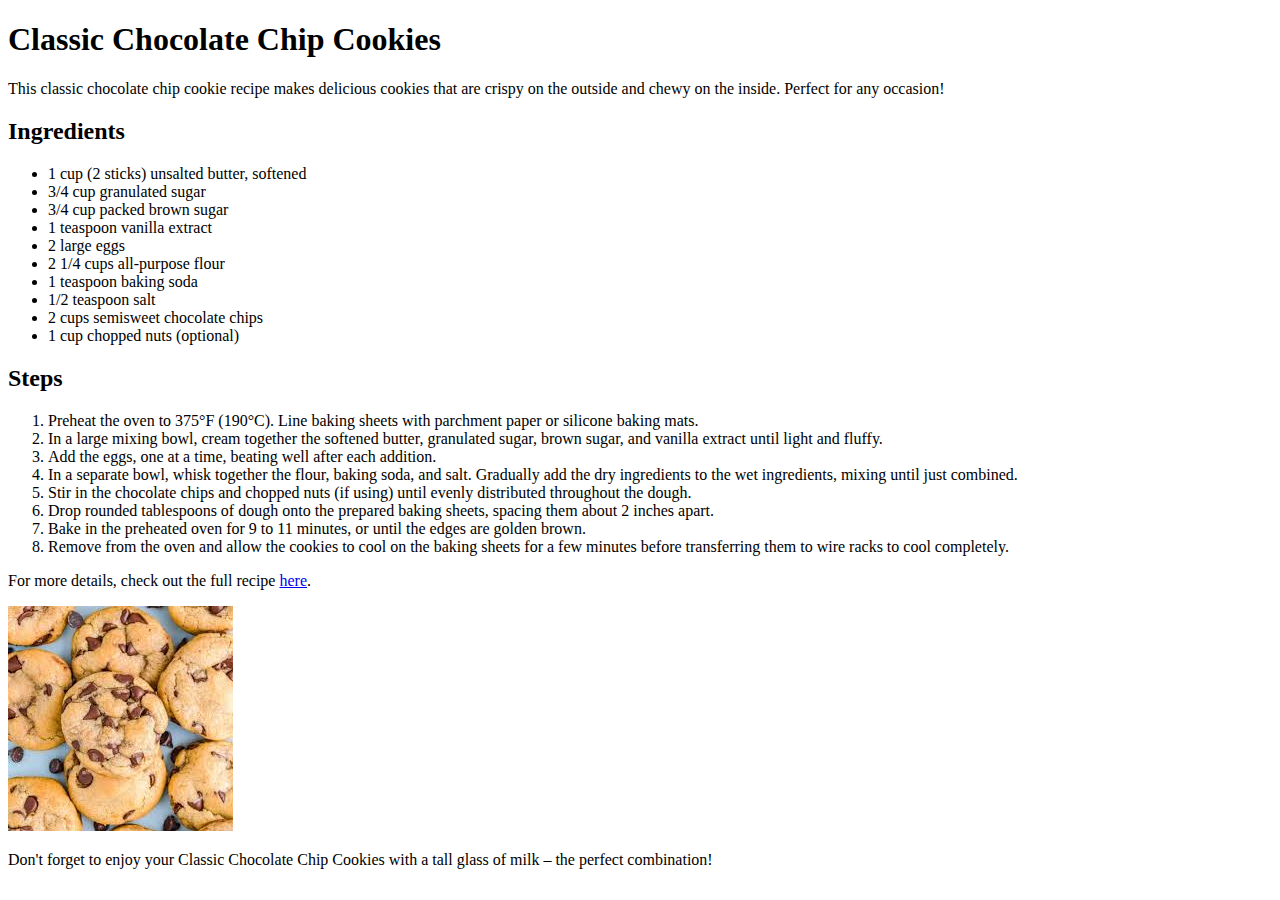
==== index.html @ 0fb5e082 "first commit" ====
<!DOCTYPE html>
<html lang="en">
<head>
    <meta charset="UTF-8">
    <meta name="viewport" content="width=device-width, initial-scale=1.0">
    <title>Classic Chocolate Chip Cookies Recipe</title>
</head>
<body>
    <!-- Header and Description -->
    <h1>Classic Chocolate Chip Cookies</h1>
    <p>This classic chocolate chip cookie recipe makes delicious cookies that are crispy on the outside and chewy on the inside. Perfect for any occasion!</p>

    <!-- Ingredients List -->
    <h2>Ingredients</h2>
    <ul>
        <li>1 cup (2 sticks) unsalted butter, softened</li>
        <li>3/4 cup granulated sugar</li>
        <li>3/4 cup packed brown sugar</li>
        <li>1 teaspoon vanilla extract</li>
        <li>2 large eggs</li>
        <li>2 1/4 cups all-purpose flour</li>
        <li>1 teaspoon baking soda</li>
        <li>1/2 teaspoon salt</li>
        <li>2 cups semisweet chocolate chips</li>
        <li>1 cup chopped nuts (optional)</li>
    </ul>

    <!-- Steps List -->
    <h2>Steps</h2>
    <ol>
        <li>Preheat the oven to 375°F (190°C). Line baking sheets with parchment paper or silicone baking mats.</li>
        <li>In a large mixing bowl, cream together the softened butter, granulated sugar, brown sugar, and vanilla extract until light and fluffy.</li>
        <li>Add the eggs, one at a time, beating well after each addition.</li>
        <li>In a separate bowl, whisk together the flour, baking soda, and salt. Gradually add the dry ingredients to the wet ingredients, mixing until just combined.</li>
        <li>Stir in the chocolate chips and chopped nuts (if using) until evenly distributed throughout the dough.</li>
        <li>Drop rounded tablespoons of dough onto the prepared baking sheets, spacing them about 2 inches apart.</li>
        <li>Bake in the preheated oven for 9 to 11 minutes, or until the edges are golden brown.</li>
        <li>Remove from the oven and allow the cookies to cool on the baking sheets for a few minutes before transferring them to wire racks to cool completely.</li>
    </ol>

    <!-- Hyperlink to the Recipe -->
    <p>For more details, check out the full recipe <a href="https://www.ghirardelli.com/recipes/classic-chocolate-chip-cookies-rec1016">here</a>.</p>

    <!-- Image of Chocolate Chip Cookies -->
    <img src="images.jpeg" alt="Yummy Chocolate Chip Cookies">

    <!-- Special Characters Paragraph -->
    <p>Don't forget to enjoy your Classic Chocolate Chip Cookies with a tall glass of milk &ndash; the perfect combination!</p>

    <!-- Comments -->
    <!-- Header and description section: Provides the title and a brief description of the recipe -->
    <!-- Ingredients list section: Lists all the ingredients needed for the recipe in an unordered list -->
    <!-- Steps list section: Lists the steps to follow for the recipe in an ordered list -->
    <!-- Hyperlink section: Provides a link to the original recipe on the Ghirardelli website -->
    <!-- Image section: Displays an image of chocolate chip cookies -->
    <!-- Special characters paragraph: Includes a paragraph with a special character (ndash) encoded properly -->
</body>
</html>
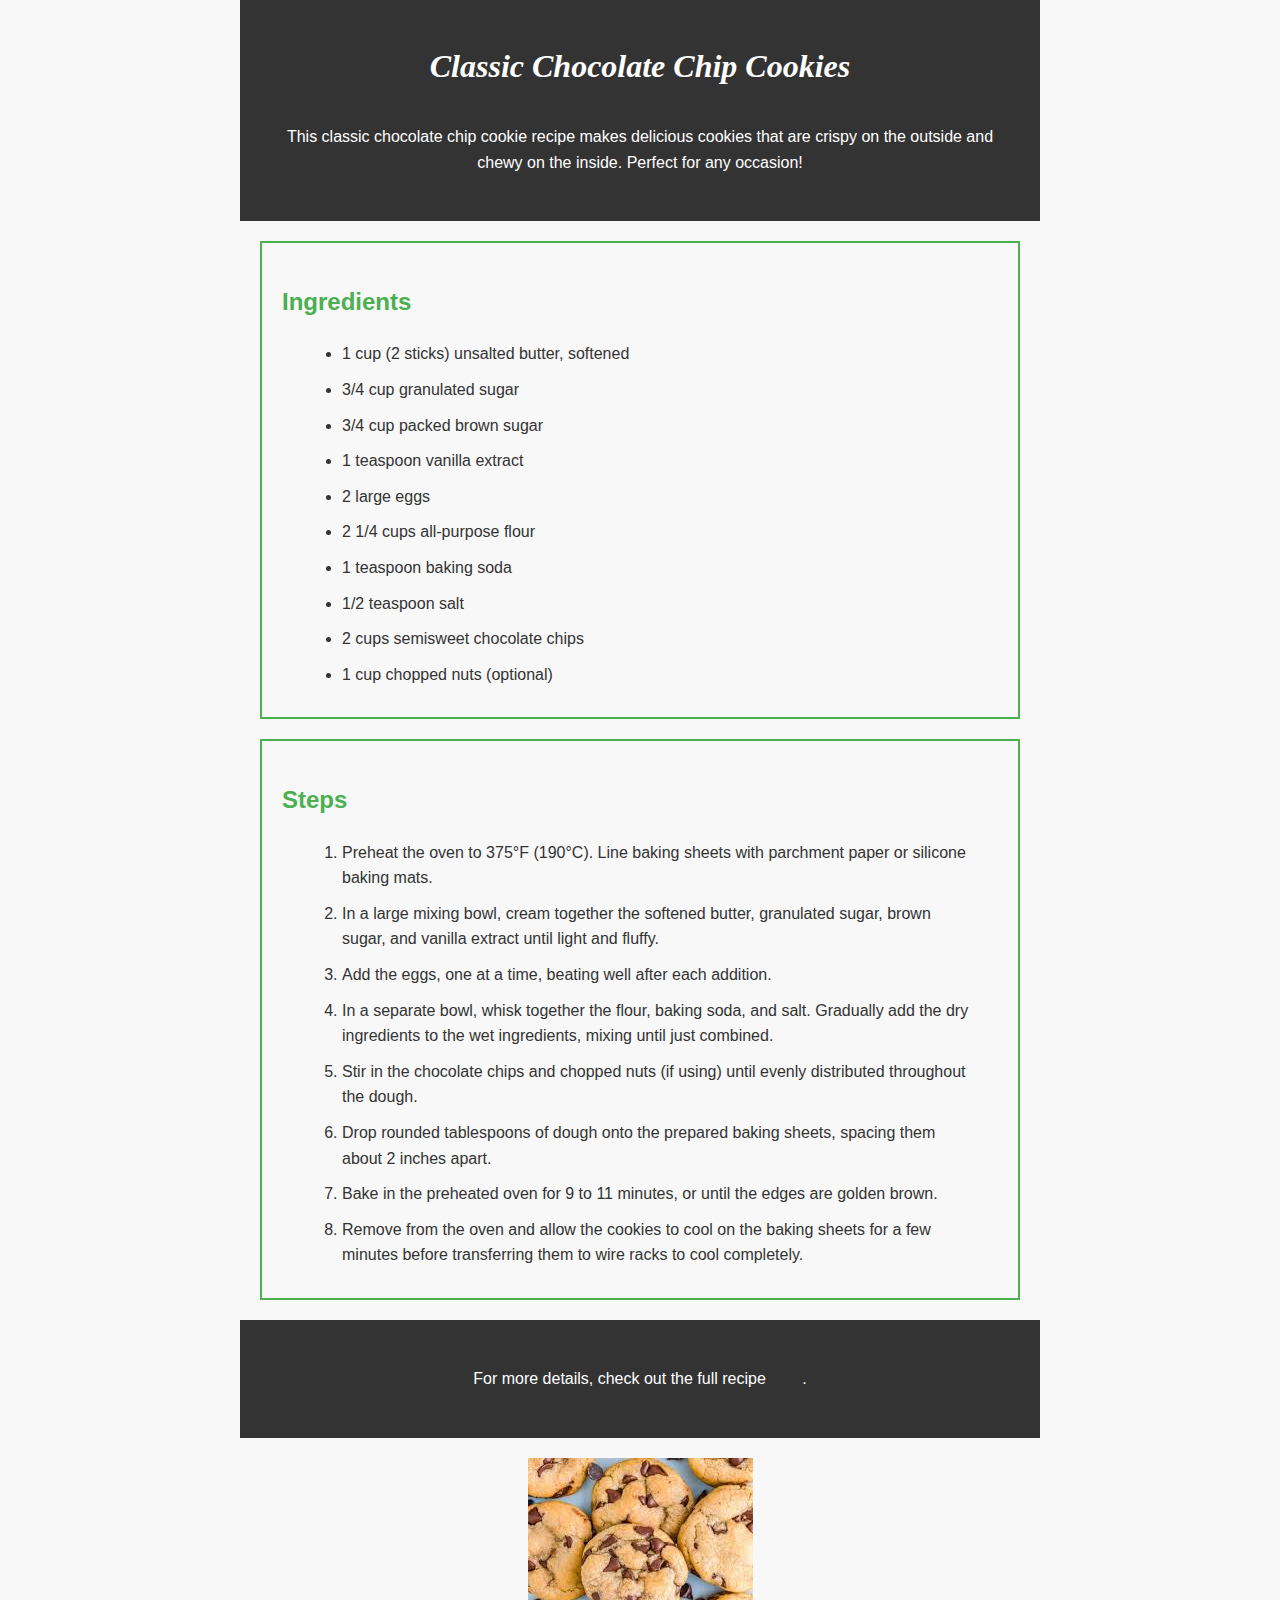
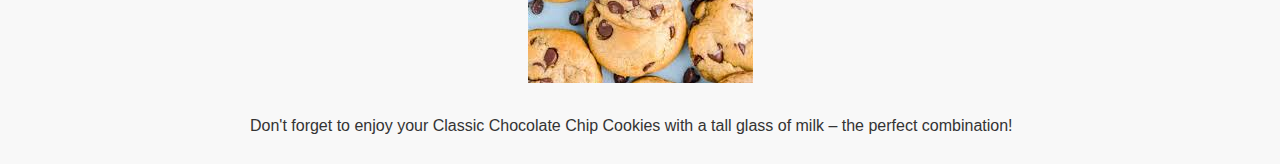
==== commit 19b4b308: "first commit" ====
--- a/index.html
+++ b/index.html
@@ -1,18 +1,26 @@
 <!DOCTYPE html>
 <html lang="en">
-<head>
-    <meta charset="UTF-8">
-    <meta name="viewport" content="width=device-width, initial-scale=1.0">
+  <head>
+    <meta charset="UTF-8" />
+    <meta name="viewport" content="width=device-width, initial-scale=1.0" />
     <title>Classic Chocolate Chip Cookies Recipe</title>
-</head>
-<body>
+    <link rel="stylesheet" href="styles.css" />
+  </head>
+  <body>
     <!-- Header and Description -->
-    <h1>Classic Chocolate Chip Cookies</h1>
-    <p>This classic chocolate chip cookie recipe makes delicious cookies that are crispy on the outside and chewy on the inside. Perfect for any occasion!</p>
+    <header id="main-header">
+      <h1 class="recipe-title">Classic Chocolate Chip Cookies</h1>
+      <p>
+        This classic chocolate chip cookie recipe makes delicious cookies that
+        are crispy on the outside and chewy on the inside. Perfect for any
+        occasion!
+      </p>
+    </header>
 
     <!-- Ingredients List -->
-    <h2>Ingredients</h2>
-    <ul>
+    <section id="ingredients">
+      <h2>Ingredients</h2>
+      <ul>
         <li>1 cup (2 sticks) unsalted butter, softened</li>
         <li>3/4 cup granulated sugar</li>
         <li>3/4 cup packed brown sugar</li>
@@ -23,36 +31,65 @@
         <li>1/2 teaspoon salt</li>
         <li>2 cups semisweet chocolate chips</li>
         <li>1 cup chopped nuts (optional)</li>
-    </ul>
+      </ul>
+    </section>
 
     <!-- Steps List -->
-    <h2>Steps</h2>
-    <ol>
-        <li>Preheat the oven to 375°F (190°C). Line baking sheets with parchment paper or silicone baking mats.</li>
-        <li>In a large mixing bowl, cream together the softened butter, granulated sugar, brown sugar, and vanilla extract until light and fluffy.</li>
+    <section id="steps">
+      <h2>Steps</h2>
+      <ol>
+        <li>
+          Preheat the oven to 375°F (190°C). Line baking sheets with parchment
+          paper or silicone baking mats.
+        </li>
+        <li>
+          In a large mixing bowl, cream together the softened butter, granulated
+          sugar, brown sugar, and vanilla extract until light and fluffy.
+        </li>
         <li>Add the eggs, one at a time, beating well after each addition.</li>
-        <li>In a separate bowl, whisk together the flour, baking soda, and salt. Gradually add the dry ingredients to the wet ingredients, mixing until just combined.</li>
-        <li>Stir in the chocolate chips and chopped nuts (if using) until evenly distributed throughout the dough.</li>
-        <li>Drop rounded tablespoons of dough onto the prepared baking sheets, spacing them about 2 inches apart.</li>
-        <li>Bake in the preheated oven for 9 to 11 minutes, or until the edges are golden brown.</li>
-        <li>Remove from the oven and allow the cookies to cool on the baking sheets for a few minutes before transferring them to wire racks to cool completely.</li>
-    </ol>
+        <li>
+          In a separate bowl, whisk together the flour, baking soda, and salt.
+          Gradually add the dry ingredients to the wet ingredients, mixing until
+          just combined.
+        </li>
+        <li>
+          Stir in the chocolate chips and chopped nuts (if using) until evenly
+          distributed throughout the dough.
+        </li>
+        <li>
+          Drop rounded tablespoons of dough onto the prepared baking sheets,
+          spacing them about 2 inches apart.
+        </li>
+        <li>
+          Bake in the preheated oven for 9 to 11 minutes, or until the edges are
+          golden brown.
+        </li>
+        <li>
+          Remove from the oven and allow the cookies to cool on the baking
+          sheets for a few minutes before transferring them to wire racks to
+          cool completely.
+        </li>
+      </ol>
+    </section>
 
     <!-- Hyperlink to the Recipe -->
-    <p>For more details, check out the full recipe <a href="https://www.ghirardelli.com/recipes/classic-chocolate-chip-cookies-rec1016">here</a>.</p>
+    <footer id="main-footer">
+      <p>
+        For more details, check out the full recipe
+        <a
+          href="https://www.ghirardelli.com/recipes/classic-chocolate-chip-cookies-rec1016"
+          >here</a
+        >.
+      </p>
+    </footer>
 
     <!-- Image of Chocolate Chip Cookies -->
-    <img src="images.jpeg" alt="Yummy Chocolate Chip Cookies">
+    <img src="images.jpeg" alt="Yummy Chocolate Chip Cookies" />
 
     <!-- Special Characters Paragraph -->
-    <p>Don't forget to enjoy your Classic Chocolate Chip Cookies with a tall glass of milk &ndash; the perfect combination!</p>
-
-    <!-- Comments -->
-    <!-- Header and description section: Provides the title and a brief description of the recipe -->
-    <!-- Ingredients list section: Lists all the ingredients needed for the recipe in an unordered list -->
-    <!-- Steps list section: Lists the steps to follow for the recipe in an ordered list -->
-    <!-- Hyperlink section: Provides a link to the original recipe on the Ghirardelli website -->
-    <!-- Image section: Displays an image of chocolate chip cookies -->
-    <!-- Special characters paragraph: Includes a paragraph with a special character (ndash) encoded properly -->
-</body>
+    <p>
+      Don't forget to enjoy your Classic Chocolate Chip Cookies with a tall
+      glass of milk &ndash; the perfect combination!
+    </p>
+  </body>
 </html>
--- a/styles.css
+++ b/styles.css
@@ -0,0 +1,80 @@
+body {
+  font-family: Arial, sans-serif;
+  line-height: 1.6;
+  margin: 0;
+  padding: 0;
+  background-color: #f8f8f8;
+  color: #333;
+}
+
+header,
+footer {
+  background-color: #4caf50;
+  color: white;
+  text-align: center;
+  padding: 10px 0;
+}
+
+.recipe-title {
+  font-family: "Georgia", serif;
+  font-size: 2em;
+  font-style: italic;
+}
+
+#ingredients h2,
+#steps h2 {
+  font-family: "Trebuchet MS", sans-serif;
+  font-size: 1.5em;
+  color: #4caf50;
+}
+
+ul,
+ol {
+  margin: 0 20px;
+}
+
+ul li,
+ol li {
+  margin-bottom: 10px;
+}
+
+img {
+  display: block;
+  margin: 20px auto;
+  max-width: 100%;
+}
+
+a {
+  color: #333;
+  text-decoration: none;
+}
+
+a:hover {
+  color: #4caf50;
+  text-decoration: underline;
+}
+
+p {
+  padding: 10px;
+}
+
+#main-header,
+#main-footer {
+  padding: 20px;
+  background-color: #333;
+  color: white;
+}
+
+#ingredients,
+#steps {
+  border: 2px solid #4caf50;
+  padding: 20px;
+  margin: 20px;
+}
+
+@media (min-width: 600px) {
+  body {
+    max-width: 800px;
+    margin: auto;
+  }
+}
